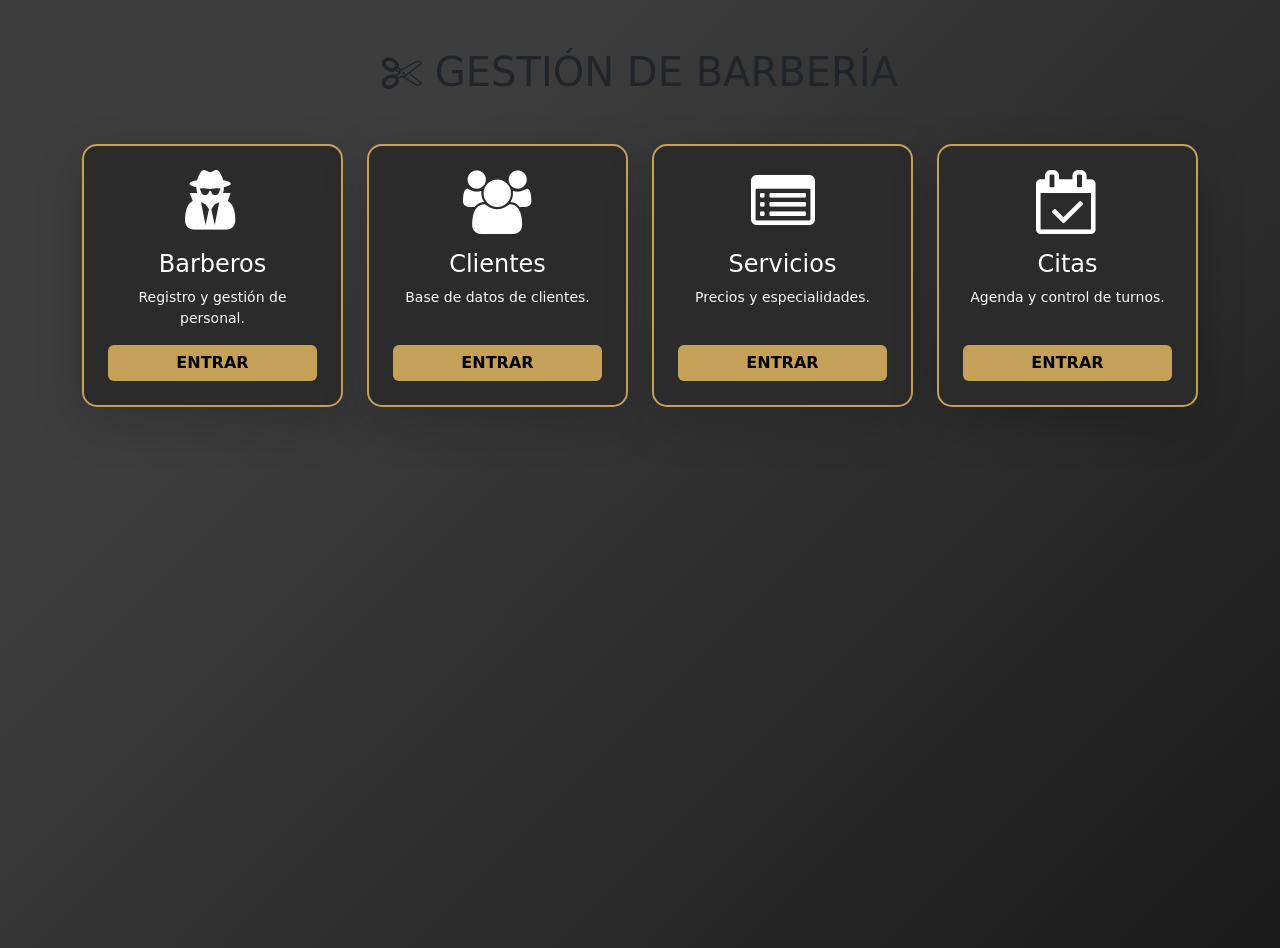
==== menu.html @ ffd00608 "Sistema de gestión de barbería completo: 4 módulos e interfaz centralizada" ====
<!DOCTYPE html>
<html lang="es">
<head>
    <meta charset="UTF-8">
    <meta name="viewport" content="width=device-width, initial-scale=1.0">
    <title>Barbería - Panel de Control</title>
    <link href="https://cdn.jsdelivr.net/npm/bootstrap@5.3.0/dist/css/bootstrap.min.css" rel="stylesheet">
    <link rel="stylesheet" href="https://stackpath.bootstrapcdn.com/font-awesome/4.7.0/css/font-awesome.min.css">
    <link rel="stylesheet" href="css/estilos.css">
</head>
<body class="bg-custom">

    <div class="container mt-5">
        <h1 class="text-center text-gold mb-5">
            <i class="fa fa-scissors"></i> GESTIÓN DE BARBERÍA
        </h1>

        <div class="row g-4 justify-content-center">
            
            <div class="col-md-3">
                <div class="card card-barber text-center p-4 h-100 shadow-lg">
                    <i class="fa fa-user-secret fa-4x mb-3 text-gold"></i>
                    <h4>Barberos</h4>
                    <p class="small text-light">Registro y gestión de personal.</p>
                    <a href="barberos.html" class="btn btn-gold fw-bold mt-auto">ENTRAR</a>
                </div>
            </div>

            <div class="col-md-3">
                <div class="card card-barber text-center p-4 h-100 shadow-lg">
                    <i class="fa fa-users fa-4x mb-3 text-gold"></i>
                    <h4>Clientes</h4>
                    <p class="small text-light">Base de datos de clientes.</p>
                    <a href="clientes.html" class="btn btn-gold fw-bold mt-auto">ENTRAR</a>
                </div>
            </div>

            <div class="col-md-3">
                <div class="card card-barber text-center p-4 h-100 shadow-lg">
                    <i class="fa fa-list-alt fa-4x mb-3 text-gold"></i>
                    <h4>Servicios</h4>
                    <p class="small text-light">Precios y especialidades.</p>
                    <a href="servicios.html" class="btn btn-gold fw-bold mt-auto">ENTRAR</a>
                </div>
            </div>

            <div class="col-md-3">
                <div class="card card-barber text-center p-4 h-100 shadow-lg">
                    <i class="fa fa-calendar-check-o fa-4x mb-3 text-gold"></i>
                    <h4>Citas</h4>
                    <p class="small text-light">Agenda y control de turnos.</p>
                    <a href="citas.html" class="btn btn-gold fw-bold mt-auto">ENTRAR</a>
                </div>
            </div>

        </div>
    </div>

</body>
</html>
---- css/estilos.css ----
/* Fondo personalizado */
.bg-custom {
  background-color: #1a1a1a; /* Un gris muy oscuro casi negro */
  background-image: linear-gradient(315deg, #1a1a1a 0%, #3d3d3d 74%);
  min-height: 100vh;
}

/* Componente Tarjeta de Barbería */
.card-barber {
  border: 2px solid #c5a059; /* Dorado */
  background-color: #2b2b2b;
  color: #ffffff;
  border-radius: 15px;
}

/* Estilo para los iconos del input */
.input-group-text {
  background-color: #c5a059;
  color: white;
  border: none;
}

/* Botón personalizado "Gold" */
.btn-gold {
  background-color: #c5a059;
  color: #000;
  border: none;
  transition: 0.3s;
}

.btn-gold:hover {
  background-color: #e2b86a;
  color: #000;
  transform: scale(1.02);
}

.card-barber h3 {
  color: #c5a059;
  font-weight: bold;
}
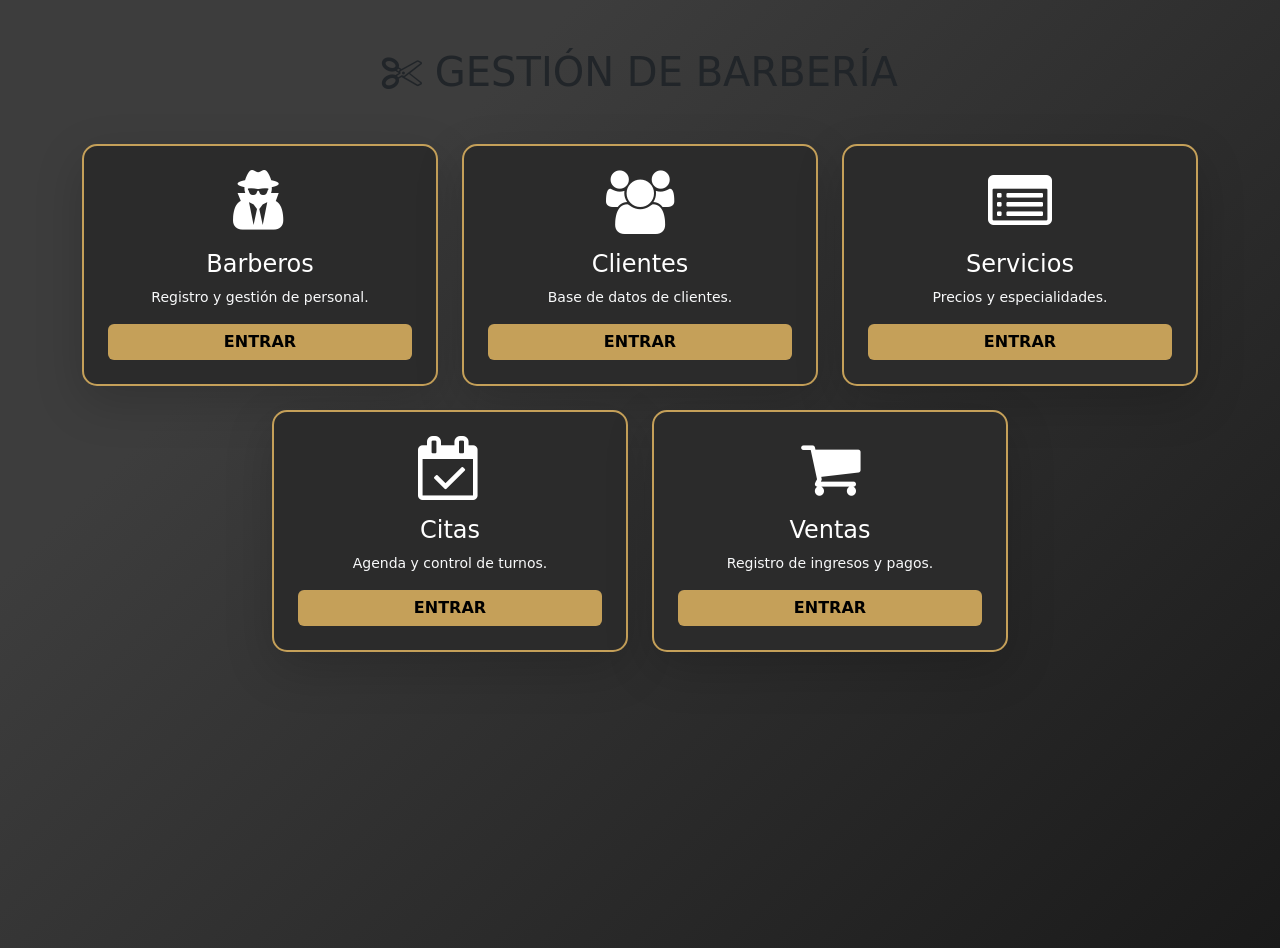
==== commit 1c43fda2: "Módulo de ventas finalizado e integrado al menú" ====
--- a/menu.html
+++ b/menu.html
@@ -17,8 +17,8 @@
 
         <div class="row g-4 justify-content-center">
             
-            <div class="col-md-3">
-                <div class="card card-barber text-center p-4 h-100 shadow-lg">
+            <div class="col-md-4">
+                <div class="card card-barber text-center p-4 h-100 shadow-lg border-gold">
                     <i class="fa fa-user-secret fa-4x mb-3 text-gold"></i>
                     <h4>Barberos</h4>
                     <p class="small text-light">Registro y gestión de personal.</p>
@@ -26,8 +26,8 @@
                 </div>
             </div>
 
-            <div class="col-md-3">
-                <div class="card card-barber text-center p-4 h-100 shadow-lg">
+            <div class="col-md-4">
+                <div class="card card-barber text-center p-4 h-100 shadow-lg border-gold">
                     <i class="fa fa-users fa-4x mb-3 text-gold"></i>
                     <h4>Clientes</h4>
                     <p class="small text-light">Base de datos de clientes.</p>
@@ -35,8 +35,8 @@
                 </div>
             </div>
 
-            <div class="col-md-3">
-                <div class="card card-barber text-center p-4 h-100 shadow-lg">
+            <div class="col-md-4">
+                <div class="card card-barber text-center p-4 h-100 shadow-lg border-gold">
                     <i class="fa fa-list-alt fa-4x mb-3 text-gold"></i>
                     <h4>Servicios</h4>
                     <p class="small text-light">Precios y especialidades.</p>
@@ -44,12 +44,21 @@
                 </div>
             </div>
 
-            <div class="col-md-3">
-                <div class="card card-barber text-center p-4 h-100 shadow-lg">
+            <div class="col-md-4">
+                <div class="card card-barber text-center p-4 h-100 shadow-lg border-gold">
                     <i class="fa fa-calendar-check-o fa-4x mb-3 text-gold"></i>
                     <h4>Citas</h4>
                     <p class="small text-light">Agenda y control de turnos.</p>
                     <a href="citas.html" class="btn btn-gold fw-bold mt-auto">ENTRAR</a>
+                </div>
+            </div>
+
+            <div class="col-md-4">
+                <div class="card card-barber text-center p-4 h-100 shadow-lg border-gold">
+                    <i class="fa fa-shopping-cart fa-4x mb-3 text-gold"></i>
+                    <h4>Ventas</h4>
+                    <p class="small text-light">Registro de ingresos y pagos.</p>
+                    <a href="ventas.html" class="btn btn-gold fw-bold mt-auto">ENTRAR</a>
                 </div>
             </div>
 
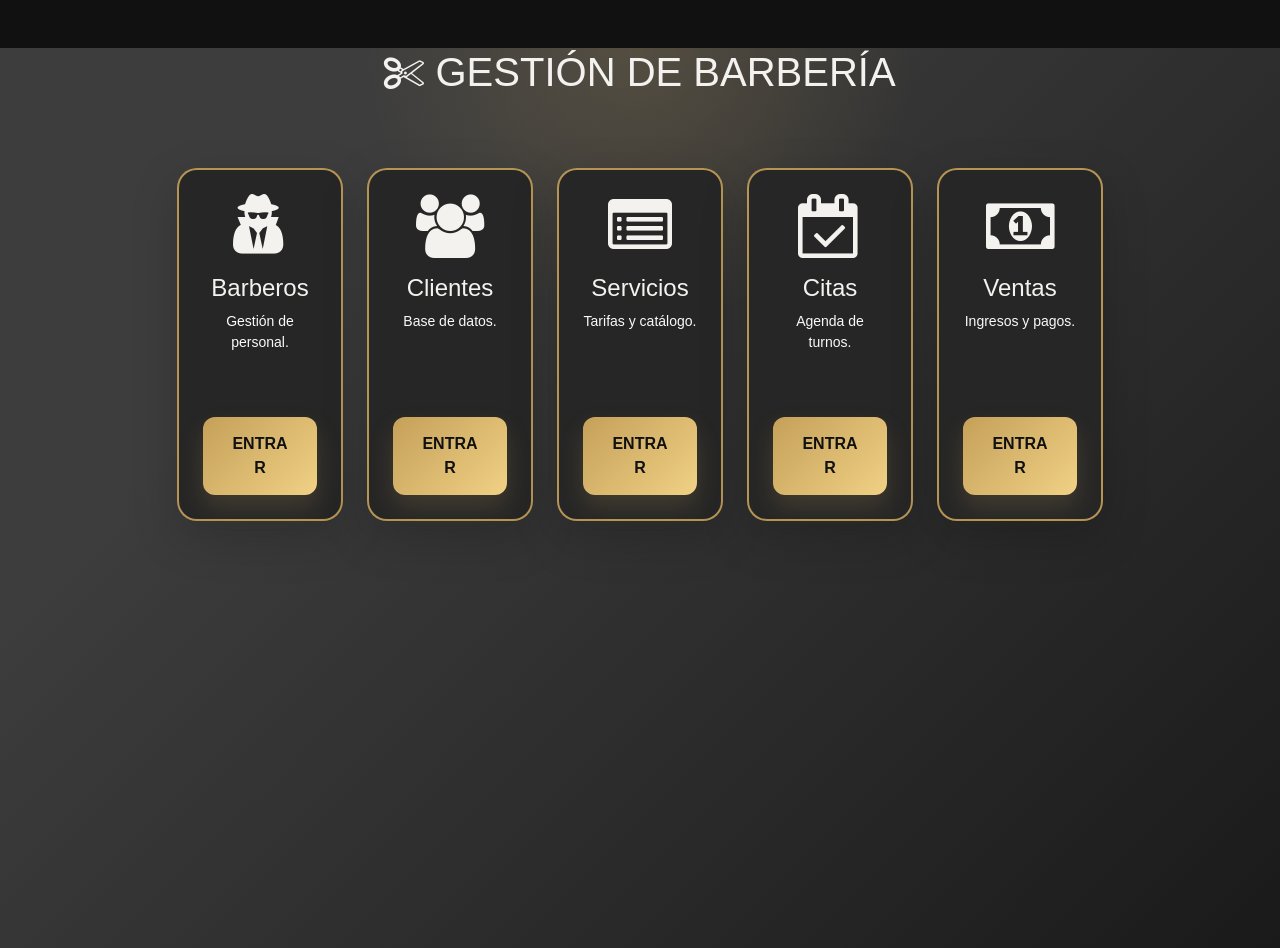
==== commit f2fd7db2: "Organización de proyecto en carpetas html y js, y actualización de rutas" ====
--- a/menu.html
+++ b/menu.html
@@ -9,61 +9,63 @@
     <link rel="stylesheet" href="css/estilos.css">
 </head>
 <body class="bg-custom">
-
     <div class="container mt-5">
         <h1 class="text-center text-gold mb-5">
             <i class="fa fa-scissors"></i> GESTIÓN DE BARBERÍA
         </h1>
-
         <div class="row g-4 justify-content-center">
             
-            <div class="col-md-4">
-                <div class="card card-barber text-center p-4 h-100 shadow-lg border-gold">
+            <!-- Barberos -->
+            <div class="col-md-4 col-lg-2">
+                <div class="card card-barber text-center p-4 h-100 shadow-lg">
                     <i class="fa fa-user-secret fa-4x mb-3 text-gold"></i>
                     <h4>Barberos</h4>
-                    <p class="small text-light">Registro y gestión de personal.</p>
-                    <a href="barberos.html" class="btn btn-gold fw-bold mt-auto">ENTRAR</a>
+                    <p class="small text-light">Gestión de personal.</p>
+                    <a href="html/barberos.html" class="btn btn-gold fw-bold mt-auto">ENTRAR</a>
                 </div>
             </div>
 
-            <div class="col-md-4">
-                <div class="card card-barber text-center p-4 h-100 shadow-lg border-gold">
+            <!-- Clientes -->
+            <div class="col-md-4 col-lg-2">
+                <div class="card card-barber text-center p-4 h-100 shadow-lg">
                     <i class="fa fa-users fa-4x mb-3 text-gold"></i>
                     <h4>Clientes</h4>
-                    <p class="small text-light">Base de datos de clientes.</p>
-                    <a href="clientes.html" class="btn btn-gold fw-bold mt-auto">ENTRAR</a>
+                    <p class="small text-light">Base de datos.</p>
+                    <a href="html/clientes.html" class="btn btn-gold fw-bold mt-auto">ENTRAR</a>
                 </div>
             </div>
 
-            <div class="col-md-4">
-                <div class="card card-barber text-center p-4 h-100 shadow-lg border-gold">
+            <!-- Servicios -->
+            <div class="col-md-4 col-lg-2">
+                <div class="card card-barber text-center p-4 h-100 shadow-lg">
                     <i class="fa fa-list-alt fa-4x mb-3 text-gold"></i>
                     <h4>Servicios</h4>
-                    <p class="small text-light">Precios y especialidades.</p>
-                    <a href="servicios.html" class="btn btn-gold fw-bold mt-auto">ENTRAR</a>
+                    <p class="small text-light">Tarifas y catálogo.</p>
+                    <a href="html/servicios.html" class="btn btn-gold fw-bold mt-auto">ENTRAR</a>
                 </div>
             </div>
 
-            <div class="col-md-4">
-                <div class="card card-barber text-center p-4 h-100 shadow-lg border-gold">
+            <!-- Citas -->
+            <div class="col-md-4 col-lg-2">
+                <div class="card card-barber text-center p-4 h-100 shadow-lg">
                     <i class="fa fa-calendar-check-o fa-4x mb-3 text-gold"></i>
                     <h4>Citas</h4>
-                    <p class="small text-light">Agenda y control de turnos.</p>
-                    <a href="citas.html" class="btn btn-gold fw-bold mt-auto">ENTRAR</a>
+                    <p class="small text-light">Agenda de turnos.</p>
+                    <a href="html/citas.html" class="btn btn-gold fw-bold mt-auto">ENTRAR</a>
                 </div>
             </div>
 
-            <div class="col-md-4">
-                <div class="card card-barber text-center p-4 h-100 shadow-lg border-gold">
-                    <i class="fa fa-shopping-cart fa-4x mb-3 text-gold"></i>
+            <!-- Ventas (Añadido para completar tu app.js) -->
+            <div class="col-md-4 col-lg-2">
+                <div class="card card-barber text-center p-4 h-100 shadow-lg">
+                    <i class="fa fa-money fa-4x mb-3 text-gold"></i>
                     <h4>Ventas</h4>
-                    <p class="small text-light">Registro de ingresos y pagos.</p>
-                    <a href="ventas.html" class="btn btn-gold fw-bold mt-auto">ENTRAR</a>
+                    <p class="small text-light">Ingresos y pagos.</p>
+                    <a href="html/ventas.html" class="btn btn-gold fw-bold mt-auto">ENTRAR</a>
                 </div>
             </div>
 
         </div>
     </div>
-
 </body>
 </html>
--- a/css/estilos.css
+++ b/css/estilos.css
@@ -1,40 +1,171 @@
 /* Fondo personalizado */
 .bg-custom {
-  background-color: #1a1a1a; /* Un gris muy oscuro casi negro */
-  background-image: linear-gradient(315deg, #1a1a1a 0%, #3d3d3d 74%);
+  background-color: #111111;
+  background-image: radial-gradient(circle at top, rgba(197, 160, 89, 0.18), transparent 25%),
+    linear-gradient(315deg, #1a1a1a 0%, #3d3d3d 74%);
   min-height: 100vh;
+  color: #f3f2ef;
+}
+
+body,
+html {
+  margin: 0;
+  padding: 0;
+  font-family: 'Segoe UI', Tahoma, Geneva, Verdana, sans-serif;
+  background-color: #111111;
 }
 
 /* Componente Tarjeta de Barbería */
 .card-barber {
-  border: 2px solid #c5a059; /* Dorado */
-  background-color: #2b2b2b;
-  color: #ffffff;
-  border-radius: 15px;
+  border: 2px solid rgba(197, 160, 89, 0.9);
+  background-color: #262626;
+  color: #f3f2ef;
+  border-radius: 20px;
+  box-shadow: 0 18px 40px rgba(0, 0, 0, 0.35);
+  padding: 2rem;
+  max-width: 900px;
+  margin: 1.5rem auto;
+  transition: transform 0.3s ease, box-shadow 0.3s ease;
 }
 
-/* Estilo para los iconos del input */
+.card-barber:hover {
+  transform: translateY(-6px);
+  box-shadow: 0 24px 48px rgba(0, 0, 0, 0.45);
+}
+
+.card-barber h3 {
+  color: #c5a059;
+  font-weight: 700;
+  letter-spacing: 0.04em;
+  margin-bottom: 1rem;
+}
+
+.card-barber p,
+.card-barber label,
+.card-barber small {
+  color: #dcd8d0;
+}
+
+.card-barber .card-content {
+  display: grid;
+  grid-template-columns: repeat(2, minmax(0, 1fr));
+  gap: 1.5rem;
+}
+
+.card-barber .card-content.full-width {
+  grid-template-columns: 1fr;
+}
+
+/* Formulario y entradas */
+.input-group,
+.form-control,
+.btn-gold {
+  border-radius: 12px;
+}
+
+.form-control {
+  background-color: #313131;
+  border: 1px solid rgba(255, 255, 255, 0.1);
+  color: #f3f2ef;
+  transition: border-color 0.25s ease, transform 0.25s ease;
+}
+
+.form-control:focus {
+  border-color: #c5a059;
+  box-shadow: 0 0 0 0.15rem rgba(197, 160, 89, 0.25);
+  transform: translateY(-1px);
+}
+
 .input-group-text {
   background-color: #c5a059;
-  color: white;
+  color: #111111;
   border: none;
+  font-weight: 700;
 }
 
 /* Botón personalizado "Gold" */
 .btn-gold {
-  background-color: #c5a059;
-  color: #000;
+  background: linear-gradient(135deg, #c5a059 0%, #f0d185 100%);
+  color: #111111;
   border: none;
-  transition: 0.3s;
+  padding: 0.95rem 1.8rem;
+  transition: transform 0.25s ease, box-shadow 0.25s ease, background 0.25s ease;
+  font-weight: 700;
+  box-shadow: 0 12px 24px rgba(197, 160, 89, 0.18);
 }
 
-.btn-gold:hover {
-  background-color: #e2b86a;
-  color: #000;
-  transform: scale(1.02);
+.btn-gold:hover,
+.btn-gold:focus {
+  background: linear-gradient(135deg, #e2b86a 0%, #ffde9b 100%);
+  color: #111111;
+  transform: translateY(-2px);
+  box-shadow: 0 16px 32px rgba(197, 160, 89, 0.24);
 }
 
-.card-barber h3 {
-  color: #c5a059;
-  font-weight: bold;
+.btn-gold:active {
+  transform: translateY(0);
 }
+
+/* Tarjeta secundaria y detalles */
+.card-barber .section-title {
+  display: inline-flex;
+  align-items: center;
+  gap: 0.65rem;
+  margin-bottom: 1rem;
+}
+
+.card-barber .section-title::before {
+  content: '';
+  width: 42px;
+  height: 2px;
+  background: linear-gradient(90deg, rgba(197, 160, 89, 1), rgba(197, 160, 89, 0.15));
+}
+
+/* Responsive */
+@media (max-width: 992px) {
+  .card-barber {
+    padding: 1.75rem;
+  }
+
+  .card-barber .card-content {
+    grid-template-columns: 1fr;
+  }
+}
+
+@media (max-width: 720px) {
+  .bg-custom {
+    background-image: radial-gradient(circle at top, rgba(197, 160, 89, 0.14), transparent 20%),
+      linear-gradient(315deg, #111111 0%, #2a2a2a 80%);
+  }
+
+  .card-barber {
+    margin: 1rem;
+    padding: 1.4rem;
+    border-radius: 18px;
+  }
+
+  .card-barber h3 {
+    font-size: 1.45rem;
+  }
+
+  .btn-gold {
+    width: 100%;
+    text-align: center;
+  }
+}
+
+@media (max-width: 520px) {
+  .card-barber {
+    padding: 1.15rem;
+  }
+
+  .input-group-text,
+  .form-control,
+  .btn-gold {
+    border-radius: 14px;
+  }
+
+  .card-barber .section-title::before {
+    width: 32px;
+  }
+}
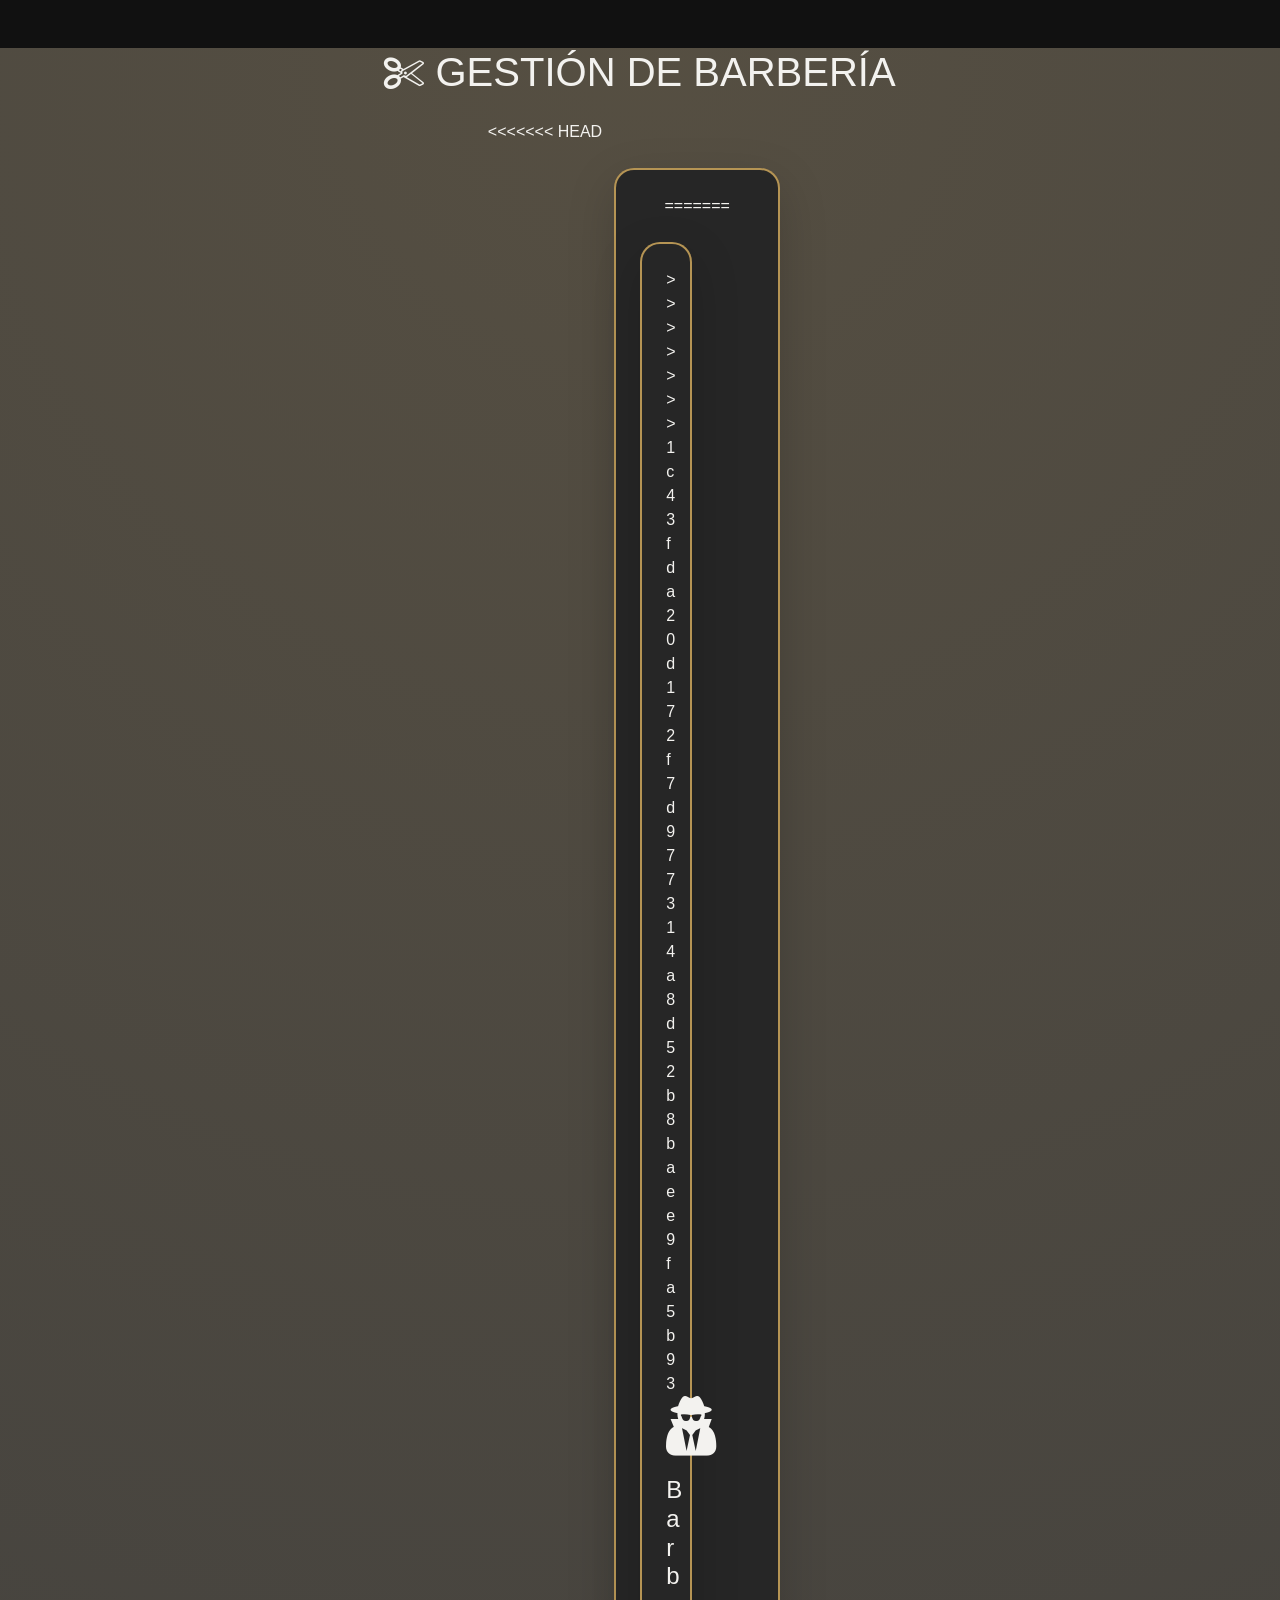
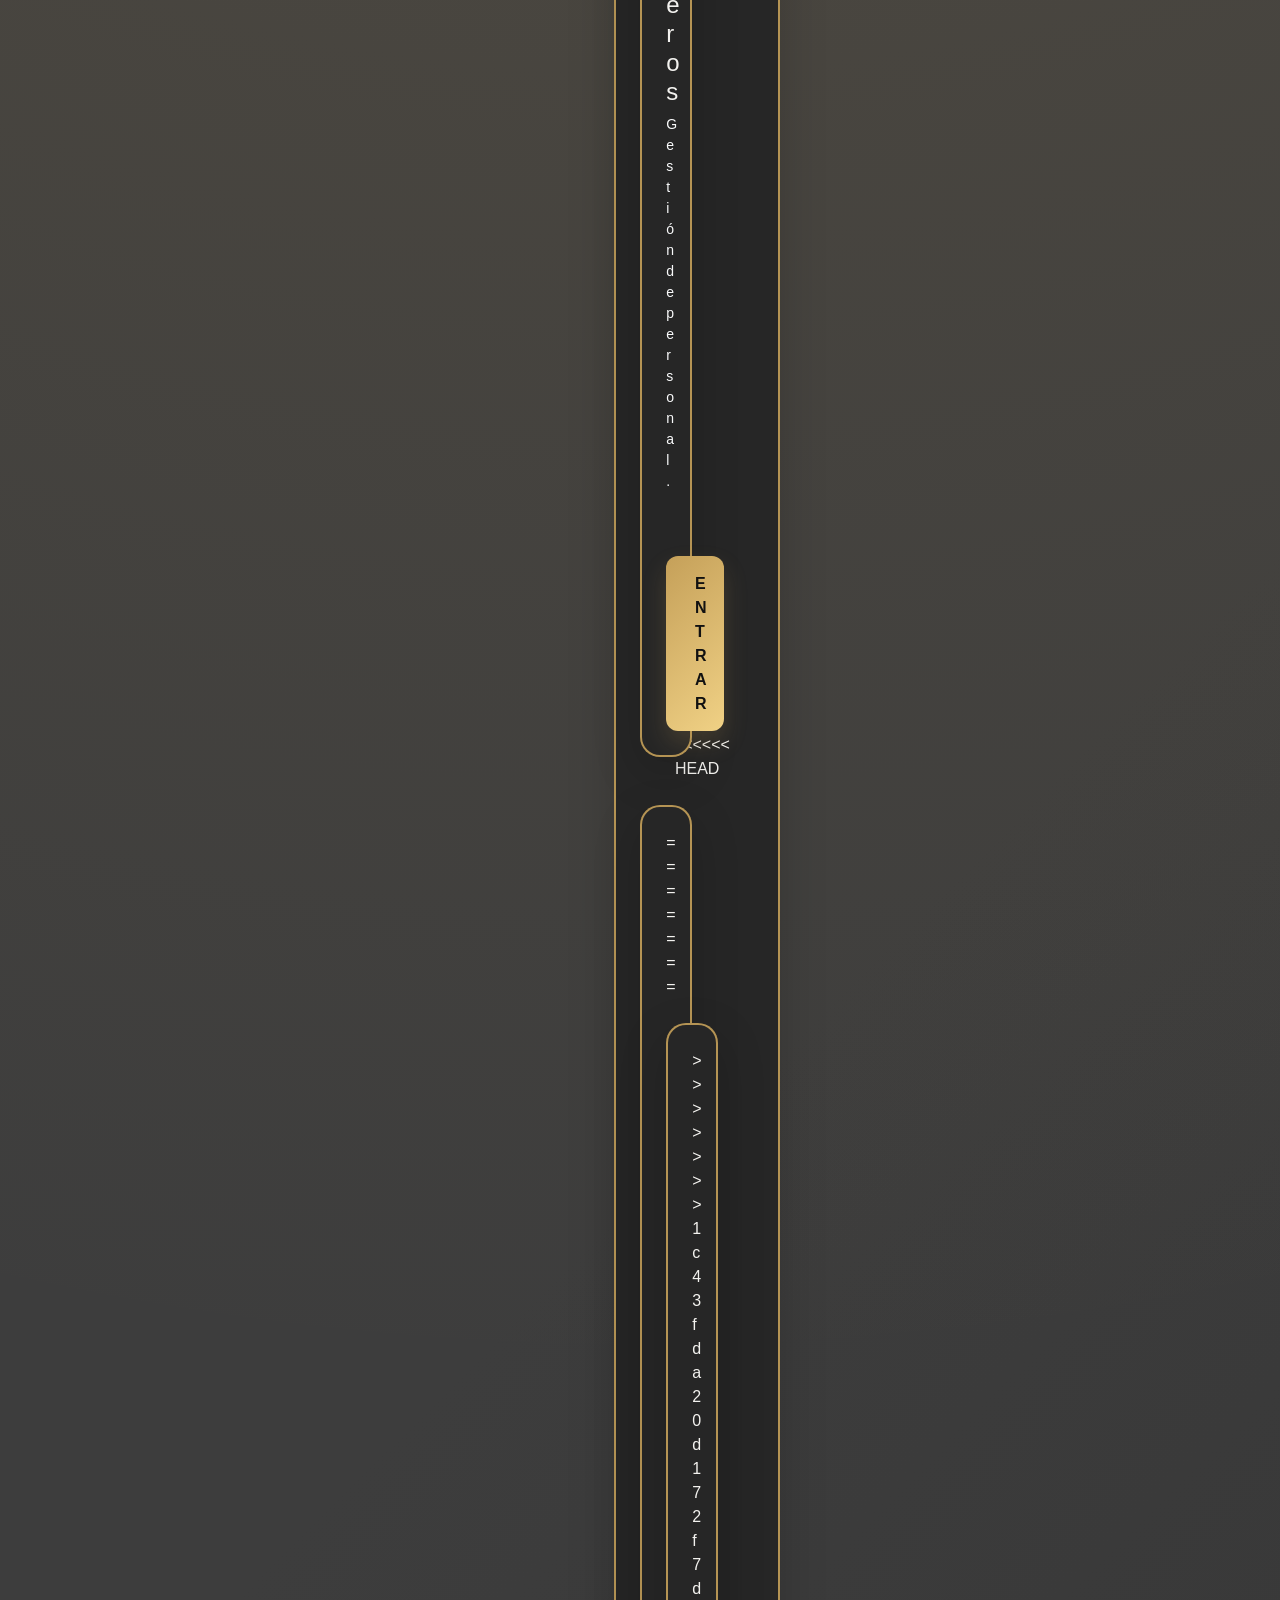
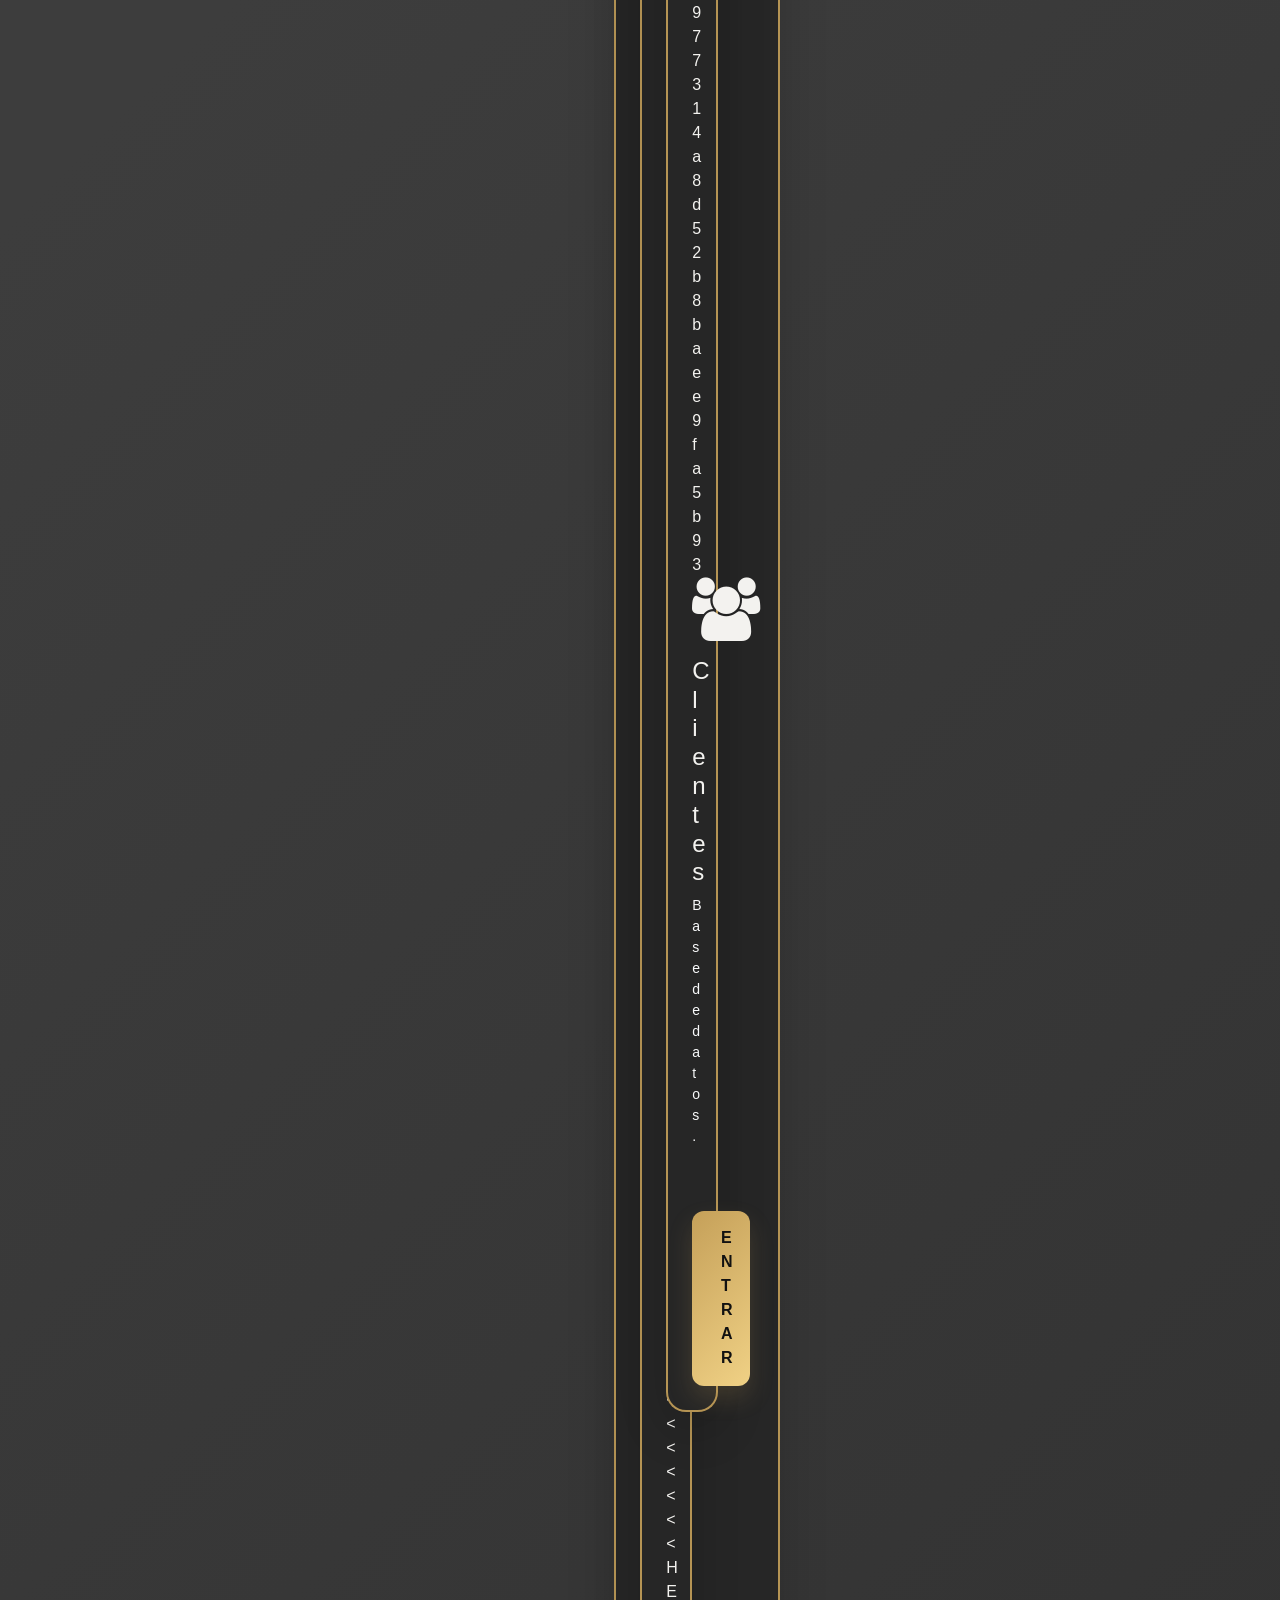
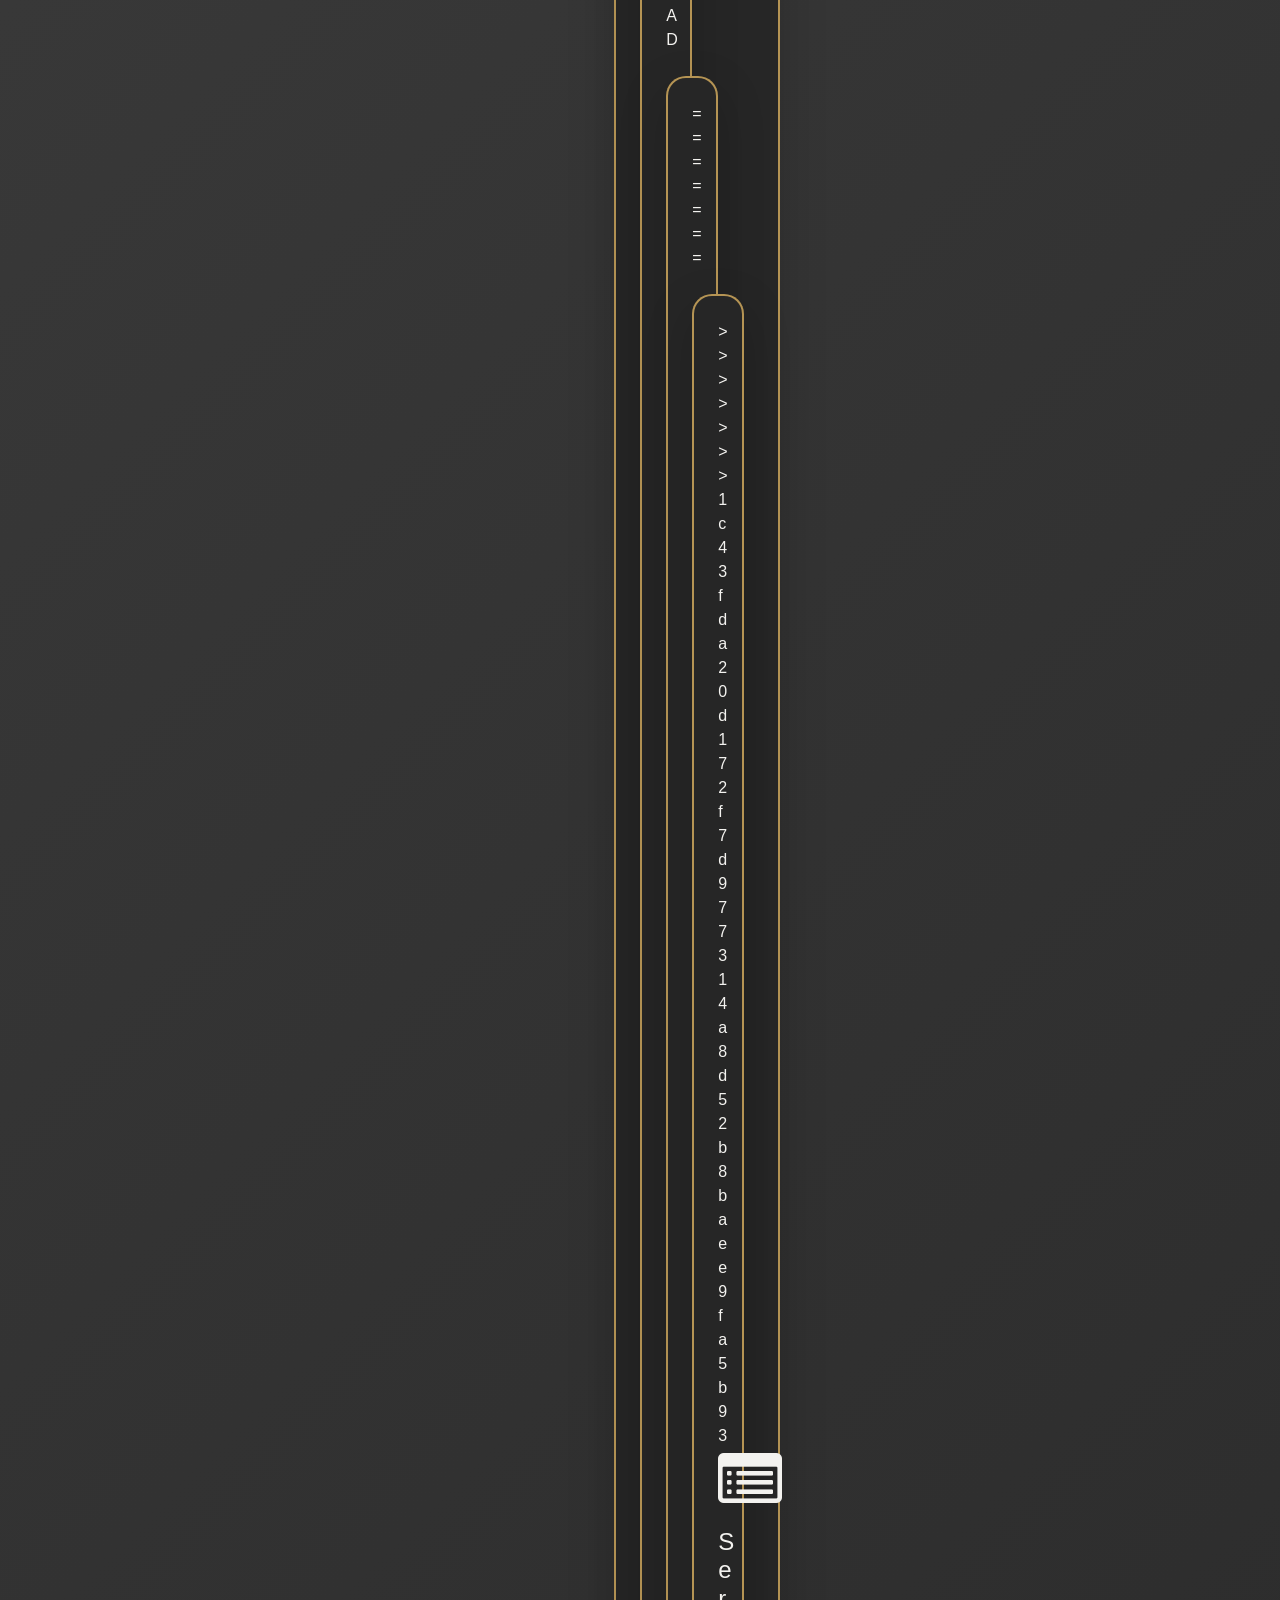
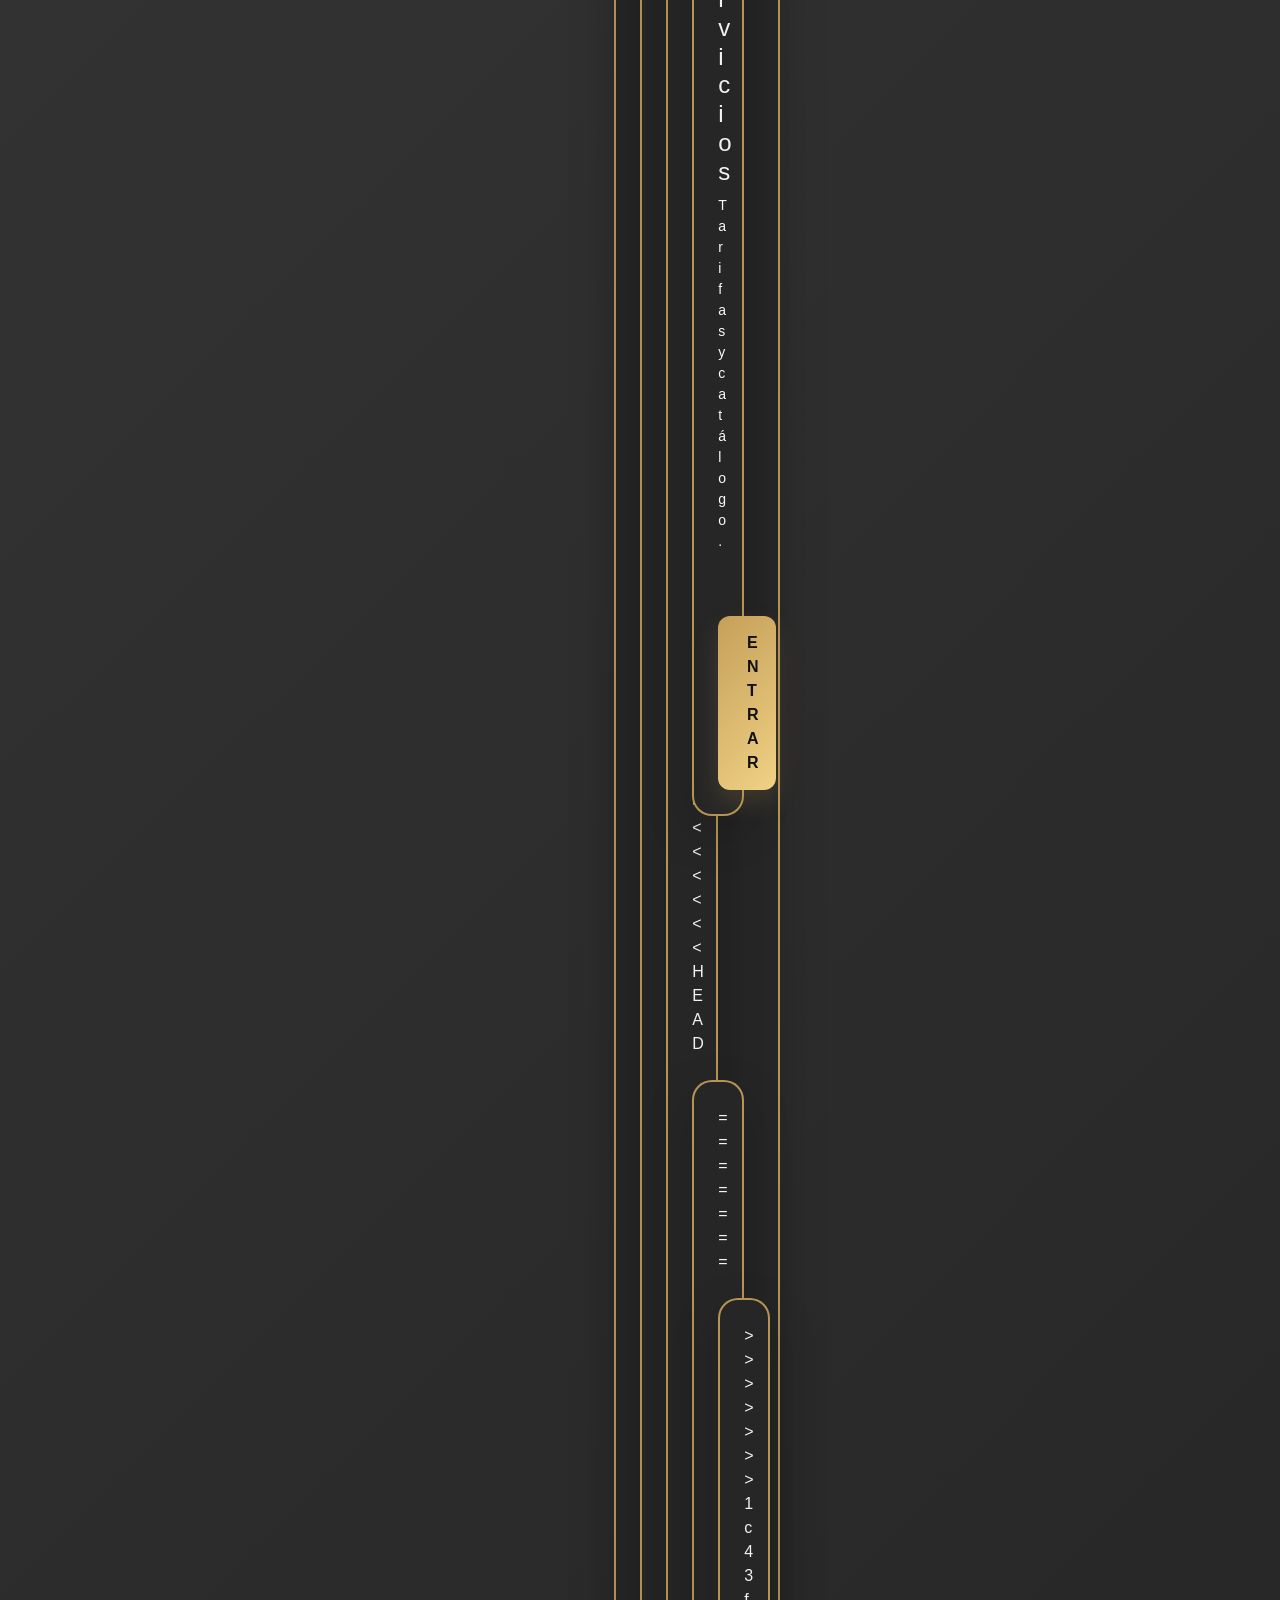
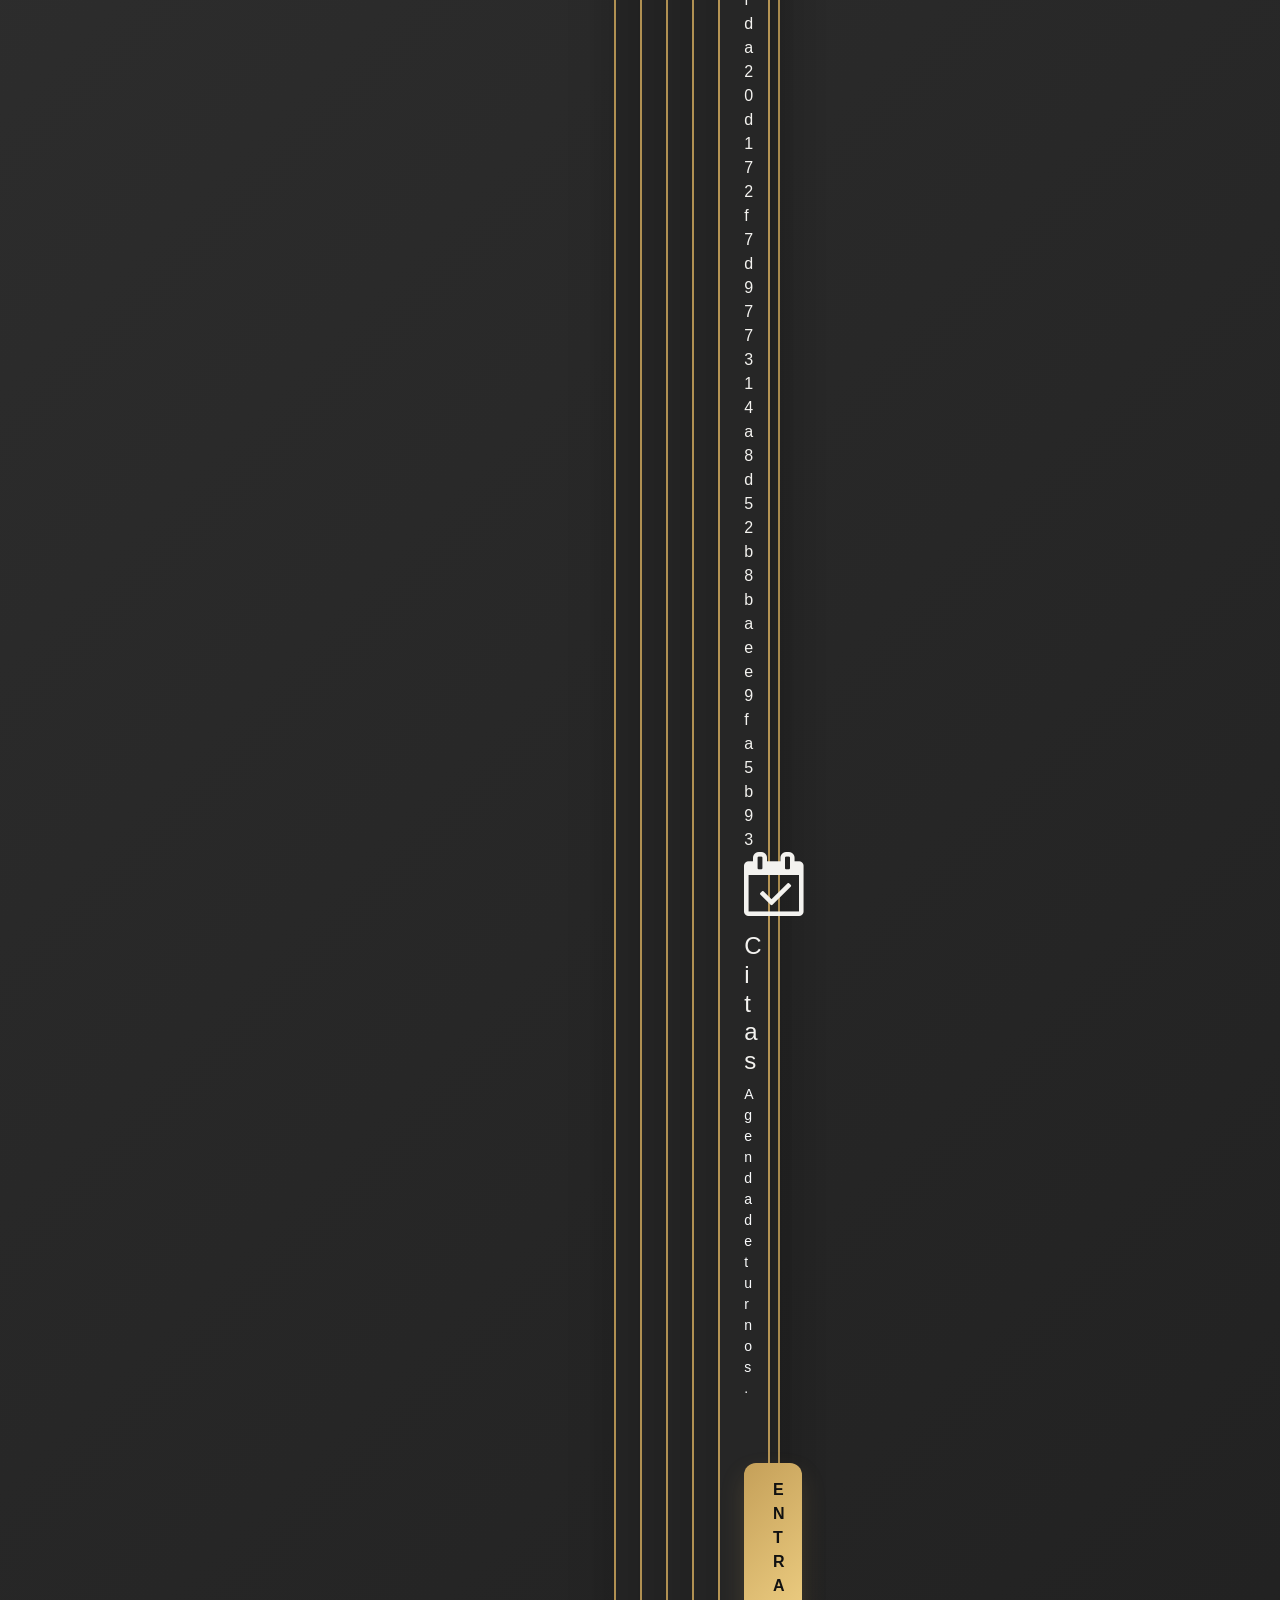
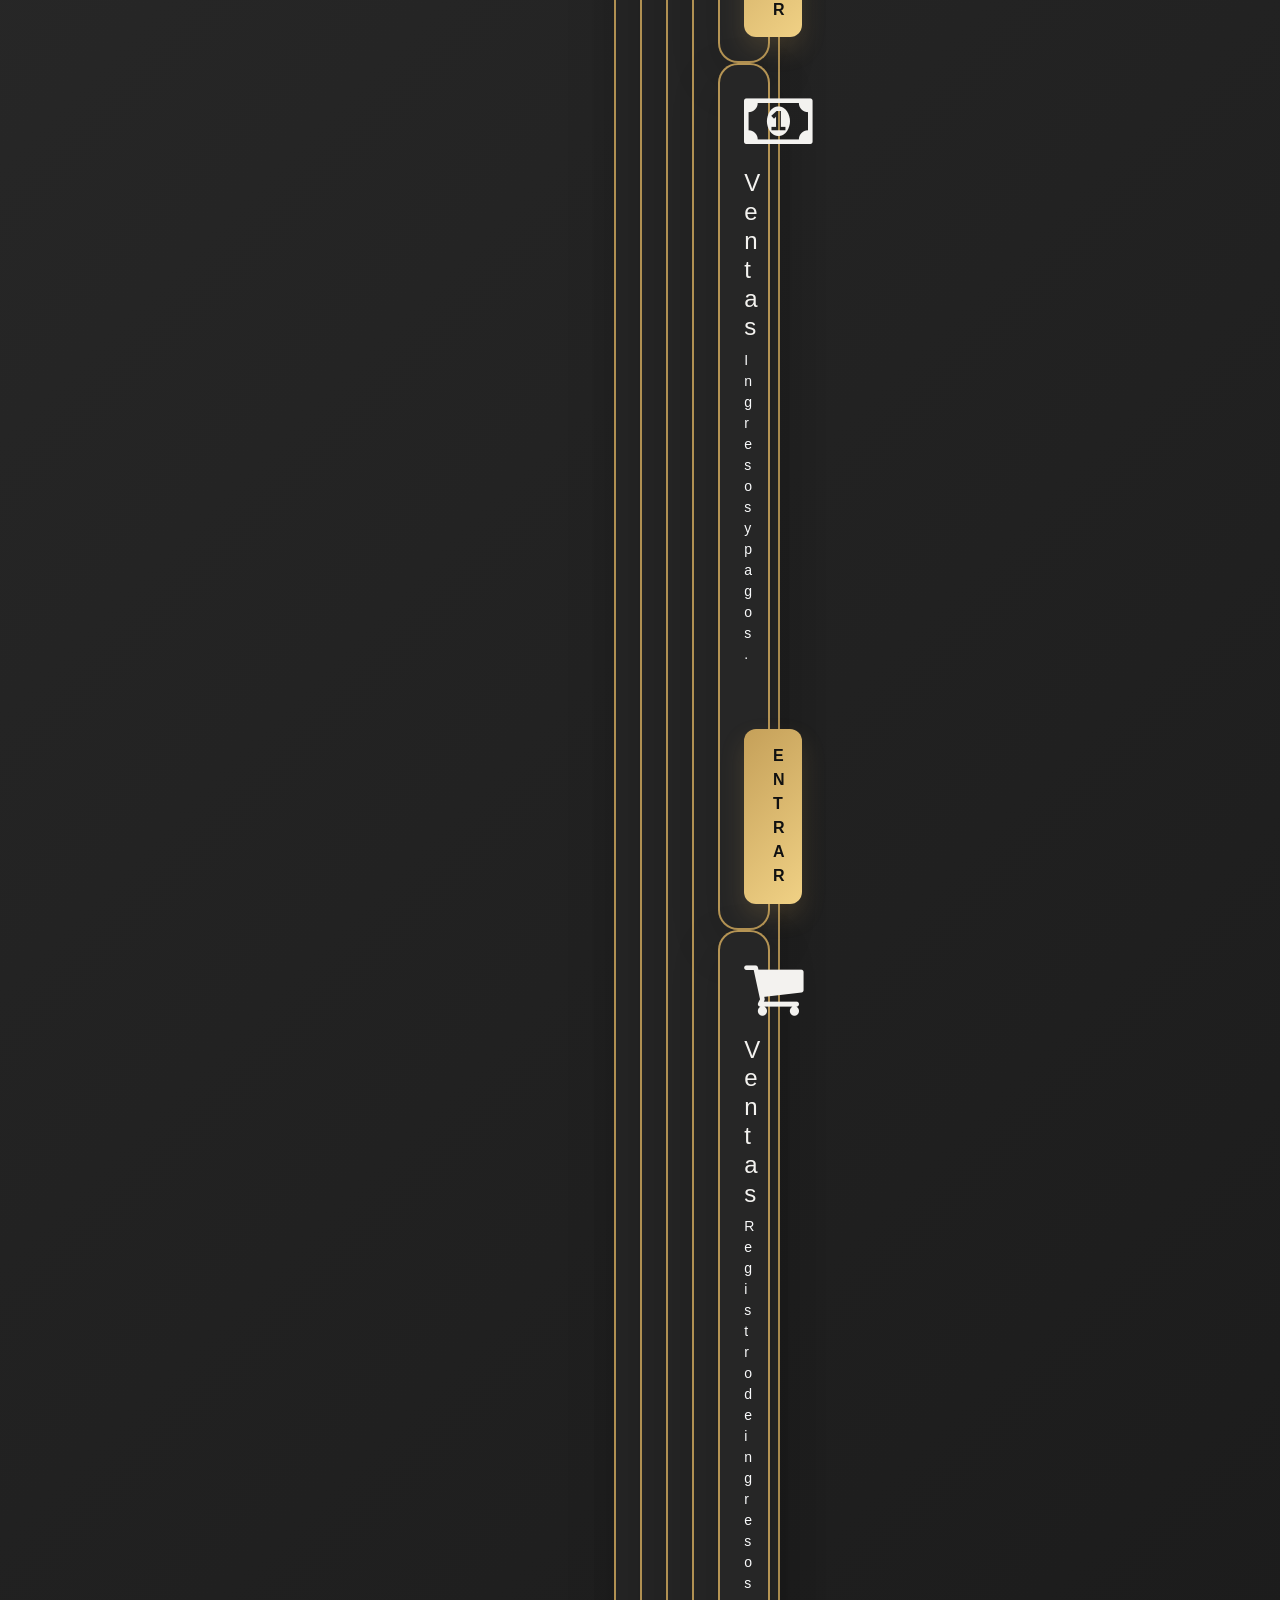
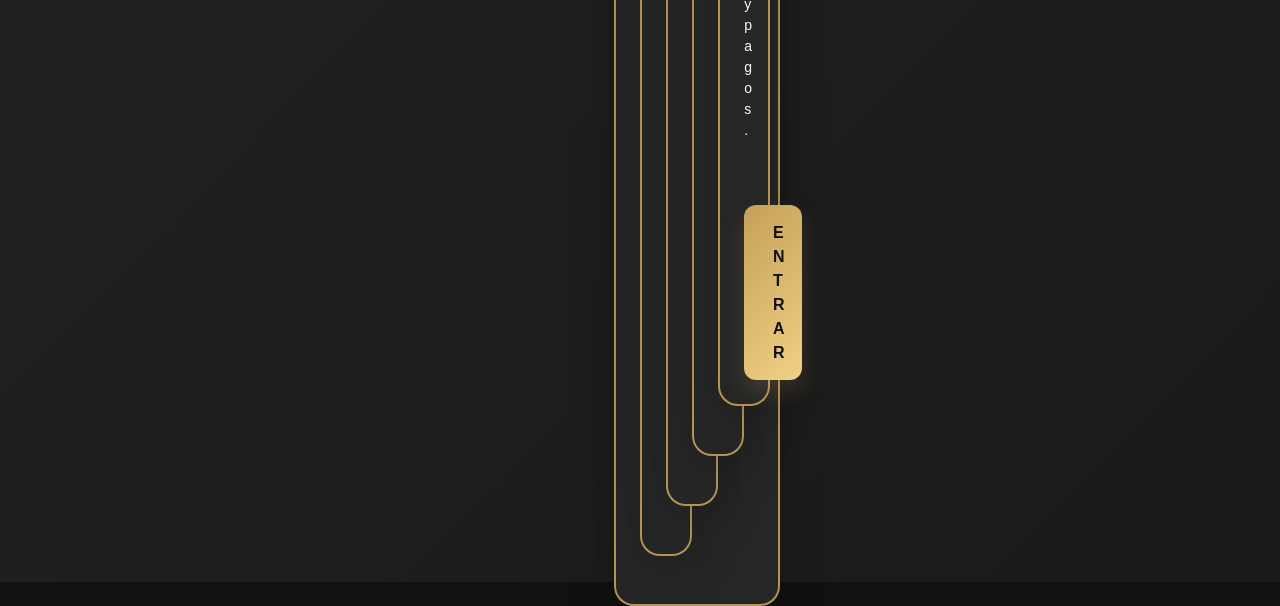
==== commit 941dca46: "Registro de mis últimos cambios en la rama leandro" ====
--- a/menu.html
+++ b/menu.html
@@ -15,9 +15,14 @@
         </h1>
         <div class="row g-4 justify-content-center">
             
+<<<<<<< HEAD
             <!-- Barberos -->
             <div class="col-md-4 col-lg-2">
                 <div class="card card-barber text-center p-4 h-100 shadow-lg">
+=======
+            <div class="col-md-4">
+                <div class="card card-barber text-center p-4 h-100 shadow-lg border-gold">
+>>>>>>> 1c43fda20d172f7d977314a8d52b8baee9fa5b93
                     <i class="fa fa-user-secret fa-4x mb-3 text-gold"></i>
                     <h4>Barberos</h4>
                     <p class="small text-light">Gestión de personal.</p>
@@ -25,9 +30,14 @@
                 </div>
             </div>
 
+<<<<<<< HEAD
             <!-- Clientes -->
             <div class="col-md-4 col-lg-2">
                 <div class="card card-barber text-center p-4 h-100 shadow-lg">
+=======
+            <div class="col-md-4">
+                <div class="card card-barber text-center p-4 h-100 shadow-lg border-gold">
+>>>>>>> 1c43fda20d172f7d977314a8d52b8baee9fa5b93
                     <i class="fa fa-users fa-4x mb-3 text-gold"></i>
                     <h4>Clientes</h4>
                     <p class="small text-light">Base de datos.</p>
@@ -35,9 +45,14 @@
                 </div>
             </div>
 
+<<<<<<< HEAD
             <!-- Servicios -->
             <div class="col-md-4 col-lg-2">
                 <div class="card card-barber text-center p-4 h-100 shadow-lg">
+=======
+            <div class="col-md-4">
+                <div class="card card-barber text-center p-4 h-100 shadow-lg border-gold">
+>>>>>>> 1c43fda20d172f7d977314a8d52b8baee9fa5b93
                     <i class="fa fa-list-alt fa-4x mb-3 text-gold"></i>
                     <h4>Servicios</h4>
                     <p class="small text-light">Tarifas y catálogo.</p>
@@ -45,9 +60,14 @@
                 </div>
             </div>
 
+<<<<<<< HEAD
             <!-- Citas -->
             <div class="col-md-4 col-lg-2">
                 <div class="card card-barber text-center p-4 h-100 shadow-lg">
+=======
+            <div class="col-md-4">
+                <div class="card card-barber text-center p-4 h-100 shadow-lg border-gold">
+>>>>>>> 1c43fda20d172f7d977314a8d52b8baee9fa5b93
                     <i class="fa fa-calendar-check-o fa-4x mb-3 text-gold"></i>
                     <h4>Citas</h4>
                     <p class="small text-light">Agenda de turnos.</p>
@@ -65,6 +85,15 @@
                 </div>
             </div>
 
+            <div class="col-md-4">
+                <div class="card card-barber text-center p-4 h-100 shadow-lg border-gold">
+                    <i class="fa fa-shopping-cart fa-4x mb-3 text-gold"></i>
+                    <h4>Ventas</h4>
+                    <p class="small text-light">Registro de ingresos y pagos.</p>
+                    <a href="ventas.html" class="btn btn-gold fw-bold mt-auto">ENTRAR</a>
+                </div>
+            </div>
+
         </div>
     </div>
 </body>
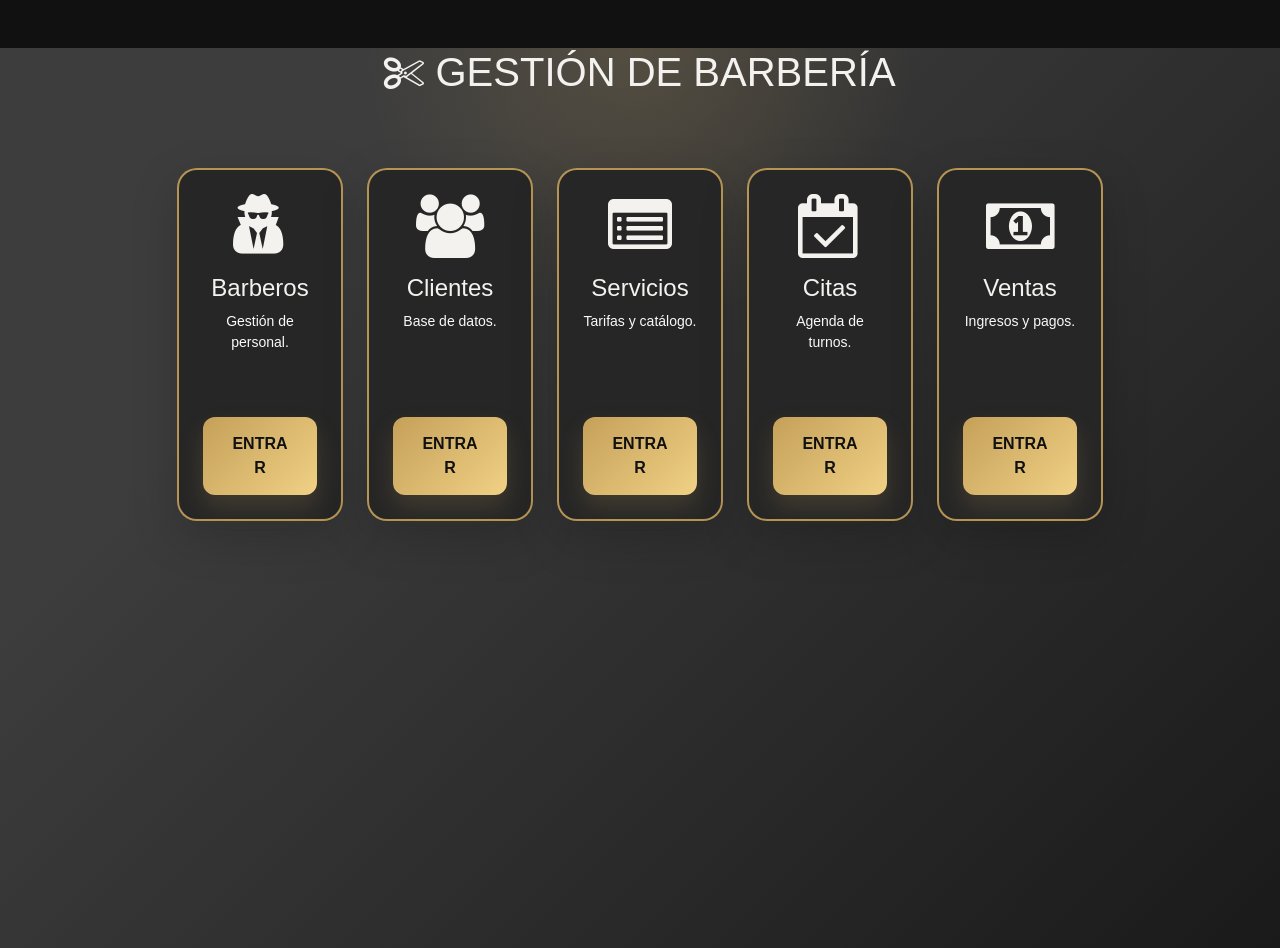
==== commit 894c1e97: "Arquitectura: Estructura de carpetas actualizada y script de base de datos incluido" ====
--- a/menu.html
+++ b/menu.html
@@ -15,14 +15,9 @@
         </h1>
         <div class="row g-4 justify-content-center">
             
-<<<<<<< HEAD
             <!-- Barberos -->
             <div class="col-md-4 col-lg-2">
                 <div class="card card-barber text-center p-4 h-100 shadow-lg">
-=======
-            <div class="col-md-4">
-                <div class="card card-barber text-center p-4 h-100 shadow-lg border-gold">
->>>>>>> 1c43fda20d172f7d977314a8d52b8baee9fa5b93
                     <i class="fa fa-user-secret fa-4x mb-3 text-gold"></i>
                     <h4>Barberos</h4>
                     <p class="small text-light">Gestión de personal.</p>
@@ -30,14 +25,9 @@
                 </div>
             </div>
 
-<<<<<<< HEAD
             <!-- Clientes -->
             <div class="col-md-4 col-lg-2">
                 <div class="card card-barber text-center p-4 h-100 shadow-lg">
-=======
-            <div class="col-md-4">
-                <div class="card card-barber text-center p-4 h-100 shadow-lg border-gold">
->>>>>>> 1c43fda20d172f7d977314a8d52b8baee9fa5b93
                     <i class="fa fa-users fa-4x mb-3 text-gold"></i>
                     <h4>Clientes</h4>
                     <p class="small text-light">Base de datos.</p>
@@ -45,14 +35,9 @@
                 </div>
             </div>
 
-<<<<<<< HEAD
             <!-- Servicios -->
             <div class="col-md-4 col-lg-2">
                 <div class="card card-barber text-center p-4 h-100 shadow-lg">
-=======
-            <div class="col-md-4">
-                <div class="card card-barber text-center p-4 h-100 shadow-lg border-gold">
->>>>>>> 1c43fda20d172f7d977314a8d52b8baee9fa5b93
                     <i class="fa fa-list-alt fa-4x mb-3 text-gold"></i>
                     <h4>Servicios</h4>
                     <p class="small text-light">Tarifas y catálogo.</p>
@@ -60,14 +45,9 @@
                 </div>
             </div>
 
-<<<<<<< HEAD
             <!-- Citas -->
             <div class="col-md-4 col-lg-2">
                 <div class="card card-barber text-center p-4 h-100 shadow-lg">
-=======
-            <div class="col-md-4">
-                <div class="card card-barber text-center p-4 h-100 shadow-lg border-gold">
->>>>>>> 1c43fda20d172f7d977314a8d52b8baee9fa5b93
                     <i class="fa fa-calendar-check-o fa-4x mb-3 text-gold"></i>
                     <h4>Citas</h4>
                     <p class="small text-light">Agenda de turnos.</p>
@@ -85,15 +65,6 @@
                 </div>
             </div>
 
-            <div class="col-md-4">
-                <div class="card card-barber text-center p-4 h-100 shadow-lg border-gold">
-                    <i class="fa fa-shopping-cart fa-4x mb-3 text-gold"></i>
-                    <h4>Ventas</h4>
-                    <p class="small text-light">Registro de ingresos y pagos.</p>
-                    <a href="ventas.html" class="btn btn-gold fw-bold mt-auto">ENTRAR</a>
-                </div>
-            </div>
-
         </div>
     </div>
 </body>
